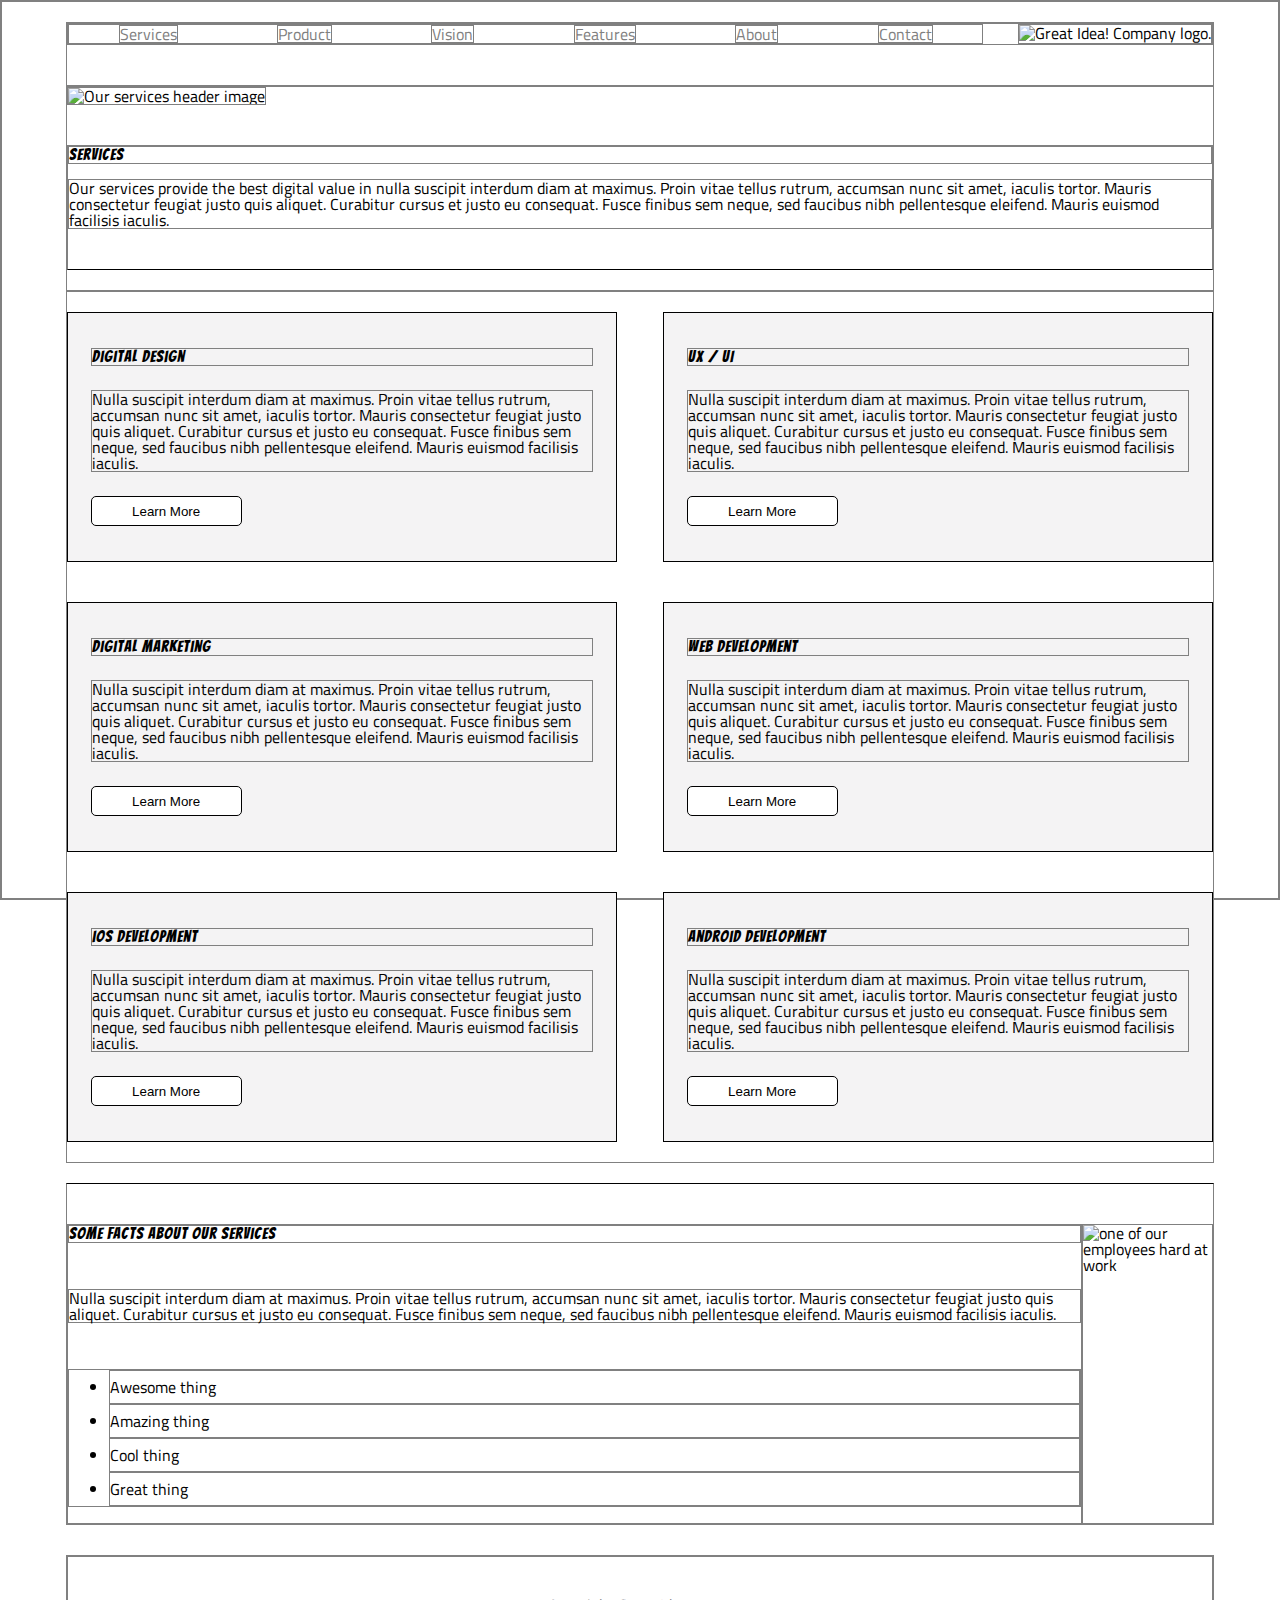
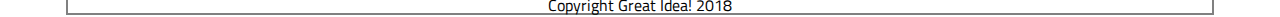
==== great-idea/services.html @ f1223924 "finished adding the services page, not yet linked, going to take a break." ====
<!doctype html>

<html lang="en">
<head>
  <meta charset="utf-8">

  <title>Great Idea!</title>

  <link href="https://fonts.googleapis.com/css?family=Bangers|Titillium+Web" rel="stylesheet">
  <link rel="stylesheet" href="css/index.css">

  <!--[if lt IE 9]>
    <script src="https://cdnjs.cloudflare.com/ajax/libs/html5shiv/3.7.3/html5shiv.js"></script>
  <![endif]-->
</head>

<body>

<header>
  <nav>
    <div class = "links">
      <a href = "$">Services</a>
      <a href = "$">Product</a>
      <a href = "$">Vision</a>
      <a href = "$">Features</a>
      <a href = "$">About</a>
      <a href = "$">Contact</a>
    </div>
    <img class="logo" src="img/logo.png" alt="Great Idea! Company logo.">
  </nav>
</header>

<section class = "services-intro">
  <img class="services-header-img" src="img/services-header.jpg" alt="Our services header image">
  <!-- TODO should probably be bigger -->
  <div class = "services-intro-text">
    <h1>Services</h1>

    <p>Our services provide the best digital value in nulla suscipit interdum   diam at maximus. Proin vitae tellus rutrum, accumsan nunc sit amet, iaculis tortor. Mauris consectetur feugiat justo quis aliquet. Curabitur cursus et justo eu consequat. Fusce finibus sem neque, sed faucibus nibh pellentesque eleifend. Mauris euismod facilisis iaculis.</p>
  </div>
</section>

<section class = "list-of-services">
  <div class = "service-container">
    <h3>Digital Design</h3>
    <p>Nulla suscipit interdum diam at maximus. Proin vitae tellus rutrum, accumsan nunc sit amet, iaculis tortor. Mauris consectetur feugiat justo quis aliquet. Curabitur cursus et justo eu consequat. Fusce finibus sem neque, sed faucibus nibh pellentesque
    eleifend. Mauris euismod facilisis iaculis.</p>
    <button class = "learn-more">Learn More</button>
  </div>  

  <div class = "service-container">
    <h3>UX / UI</h3>
    <p>Nulla suscipit interdum diam at maximus. Proin vitae tellus rutrum, accumsan nunc sit amet, iaculis tortor. Mauris consectetur feugiat justo quis aliquet. Curabitur cursus et justo eu consequat. Fusce finibus sem neque, sed faucibus nibh pellentesque
    eleifend. Mauris euismod facilisis iaculis.</p>
    <button class = "learn-more">Learn More</button>
  </div>

  <div class = "service-container">
    <h3>Digital Marketing</h3>
    <p>Nulla suscipit interdum diam at maximus. Proin vitae tellus rutrum, accumsan nunc sit amet, iaculis tortor. Mauris consectetur feugiat justo quis aliquet. Curabitur cursus et justo eu consequat. Fusce finibus sem neque, sed faucibus nibh pellentesque
    eleifend. Mauris euismod facilisis iaculis.</p>
    <button class = "learn-more">Learn More</button>
  </div>

  <div class = "service-container">
    <h3>Web Development</h3>
    <p>Nulla suscipit interdum diam at maximus. Proin vitae tellus rutrum, accumsan nunc sit amet, iaculis tortor. Mauris consectetur feugiat justo quis aliquet. Curabitur cursus et justo eu consequat. Fusce finibus sem neque, sed faucibus nibh pellentesque
    eleifend. Mauris euismod facilisis iaculis.</p>
    <button class = "learn-more">Learn More</button>
  </div>

  <div class = "service-container">
    <h3>iOS Development</h3>
    <p>Nulla suscipit interdum diam at maximus. Proin vitae tellus rutrum, accumsan nunc sit amet, iaculis tortor. Mauris consectetur feugiat justo quis aliquet. Curabitur cursus et justo eu consequat. Fusce finibus sem neque, sed faucibus nibh pellentesque
    eleifend. Mauris euismod facilisis iaculis.</p>
    <button class = "learn-more">Learn More</button>
  </div>

  <div class = "service-container">
    <h3>Android Development</h3>
    <p>Nulla suscipit interdum diam at maximus. Proin vitae tellus rutrum, accumsan nunc sit amet, iaculis tortor. Mauris consectetur feugiat justo quis aliquet. Curabitur cursus et justo eu consequat. Fusce finibus sem neque, sed faucibus nibh pellentesque
    eleifend. Mauris euismod facilisis iaculis.</p>
    <button class = "learn-more">Learn More</button>
  </div>
</section>

<section class = "services-some-facts">

  <div class = "facts-text">
    <h3>Some Facts About Our Services</h3>

    <p>Nulla suscipit interdum diam at maximus. Proin vitae tellus rutrum, accumsan nunc sit amet, iaculis tortor. Mauris consectetur feugiat justo quis aliquet. Curabitur cursus et justo eu consequat. Fusce finibus sem neque, sed faucibus nibh pellentesque eleifend. Mauris euismod facilisis iaculis.</p>

    <ul>
      <li>Awesome thing</li>
      <li>Amazing thing</li>
      <li>Cool thing</li>
      <li>Great thing</li>
    </ul>
  </div>
  <img class="services-info-img" src="img/services-info.png" alt="one of our employees hard at work">
</section>

<footer>
  <p class = "copyright">Copyright Great Idea! 2018</p>
</footer>
</body>

</html>
---- great-idea/css/index.css ----
/* http://meyerweb.com/eric/tools/css/reset/ 
   v2.0 | 20110126
   License: none (public domain)
*/

html, body, div, span, applet, object, iframe,
h1, h2, h3, h4, h5, h6, p, blockquote, pre,
a, abbr, acronym, address, big, cite, code,
del, dfn, em, img, ins, kbd, q, s, samp,
small, strike, strong, sub, sup, tt, var,
b, u, i, center,
dl, dt, dd, ol,
fieldset, form, label, legend,
table, caption, tbody, tfoot, thead, tr, th, td,
article, aside, canvas, details, embed, 
figure, figcaption, footer, header, hgroup, 
menu, nav, output, ruby, section, summary,
time, mark, audio, video {
	margin: 0;
	padding: 0;
	font-size: 100%;
	font: inherit;
	vertical-align: baseline;
}
/* HTML5 display-role reset for older browsers */
article, aside, details, figcaption, figure, 
footer, header, hgroup, menu, nav, section {
	display: block;
}
body {
	line-height: 1;
}

blockquote, q {
	quotes: none;
}
blockquote:before, blockquote:after,
q:before, q:after {
	content: '';
	content: none;
}
table {
	border-collapse: collapse;
	border-spacing: 0;
}

/* Set every element's box-sizing to border-box */
* {
	box-sizing: border-box;
	border: 1px solid grey;
}

html, body {
    height: 100%;
    font-family: 'Titillium Web', sans-serif;
}

h1, h2, h3, h4, h5 {
    font-family: 'Bangers', cursive;
    letter-spacing: 1px;
    margin-bottom: 15px;
}

/* Copy and paste your work from yesterday here and start to refactor into flexbox */




/* Your code starts here! */


body {
	padding: 20px 5%;
}

/* style the header*/

header {
	padding-bottom: 40px;
}

header a {
	display: flex;
	color:gray;
	text-decoration: none;
	align-items:center;
}

header nav {
	display:flex;
	justify-content: space-between;

}

header .links {
	display: flex;
	width: 80%;
	justify-content: space-around;
}

header .logo {
	display: flex;
}

/*home page introduction styling*/

.introduction {
	margin-bottom: 40px;
	display: flex;
	justify-content: space-around;
	align-items: center;
}

.introduction .title {
	display: flex;
	flex-direction: column;
	align-items: center; 
	/* TODO: MAKE THIS CENTERED */
}


.introduction h1 {
	font-size: 5em;
	text-align: center;
}

.introduction button {
	display: flex;
	border: 1px solid black;
	height: 30px;
	width: 150px;
	align-items: center;
	justify-content: center;

}


/* home page main content stylings */

.middle {
	padding: 2% 0;
	border-top: 1px solid black;
	border-bottom: 1px solid black;
}

/*top row of text looks good TODO BUT COULD USE SPACE IN BETWEEN*/
.top-row div {
	display: flex;
	flex-direction: column;
	width:48%;
}
.top-row {
	display: flex;
	justify-content: space-between; 
}

/* this is just the middle image */
.middle img {
	width: 100%;
	margin: 3% 0;
}

/* bottom row of text looks good TODO BUT COULD USE SPACE IN BETWEEN*/
.bottom-row div {
	display: flex;
	flex-direction: column;
	width: 32%;
}

.bottom-row {
	display: flex;
	justify-content: space-between; 
}

/*------style the footer-----*/

footer {
	margin-top: 30px;
}

address p {
	margin: 2% 0%;
}

.copyright {
	text-align: center;
	padding-top: 40px;
}

/* -----------services page styling----- */

/* style the top services intro */

.services-intro img {
	width: 100%;
}

.services-intro-text {
	/* display: flex;
	flex-direction: column; */

	margin-top: 40px;
	margin-bottom: 20px;

	padding-bottom: 40px;
	border-bottom: 1px solid black;
}

/* style the list of services */

.list-of-services {
	display: flex;
	flex-flow: row wrap;
	justify-content: space-between;
	
}

.service-container {
	display: flex;
	flex-direction: column;

	width: 48%;
	height: 250px;

	margin-top: 20px;
	margin-bottom: 20px;

	background:#F4F3F4;
	border: 1px solid black;

	justify-content: space-around;

	padding: 2%;

}

.service-container h3 {
	margin-bottom: 0px;
}

.learn-more {
	width: 30%;
	align-self: flex-start;

	background:white;
	height: 30px;

	border: 1px solid black;
	border-radius: 5px;
}
/*style the services facts */

.services-some-facts {
	display:flex;
/* 
	width: 48%;
	justify-content: space-between; */

	padding-top: 40px;
	border-top: 1px solid black;
	margin-top: 20px;
}

.facts-text {
	display:flex;
	flex-direction: column;

	justify-content: space-between;

	height: 300px;

}

.facts-text li {
	line-height: 2;
}
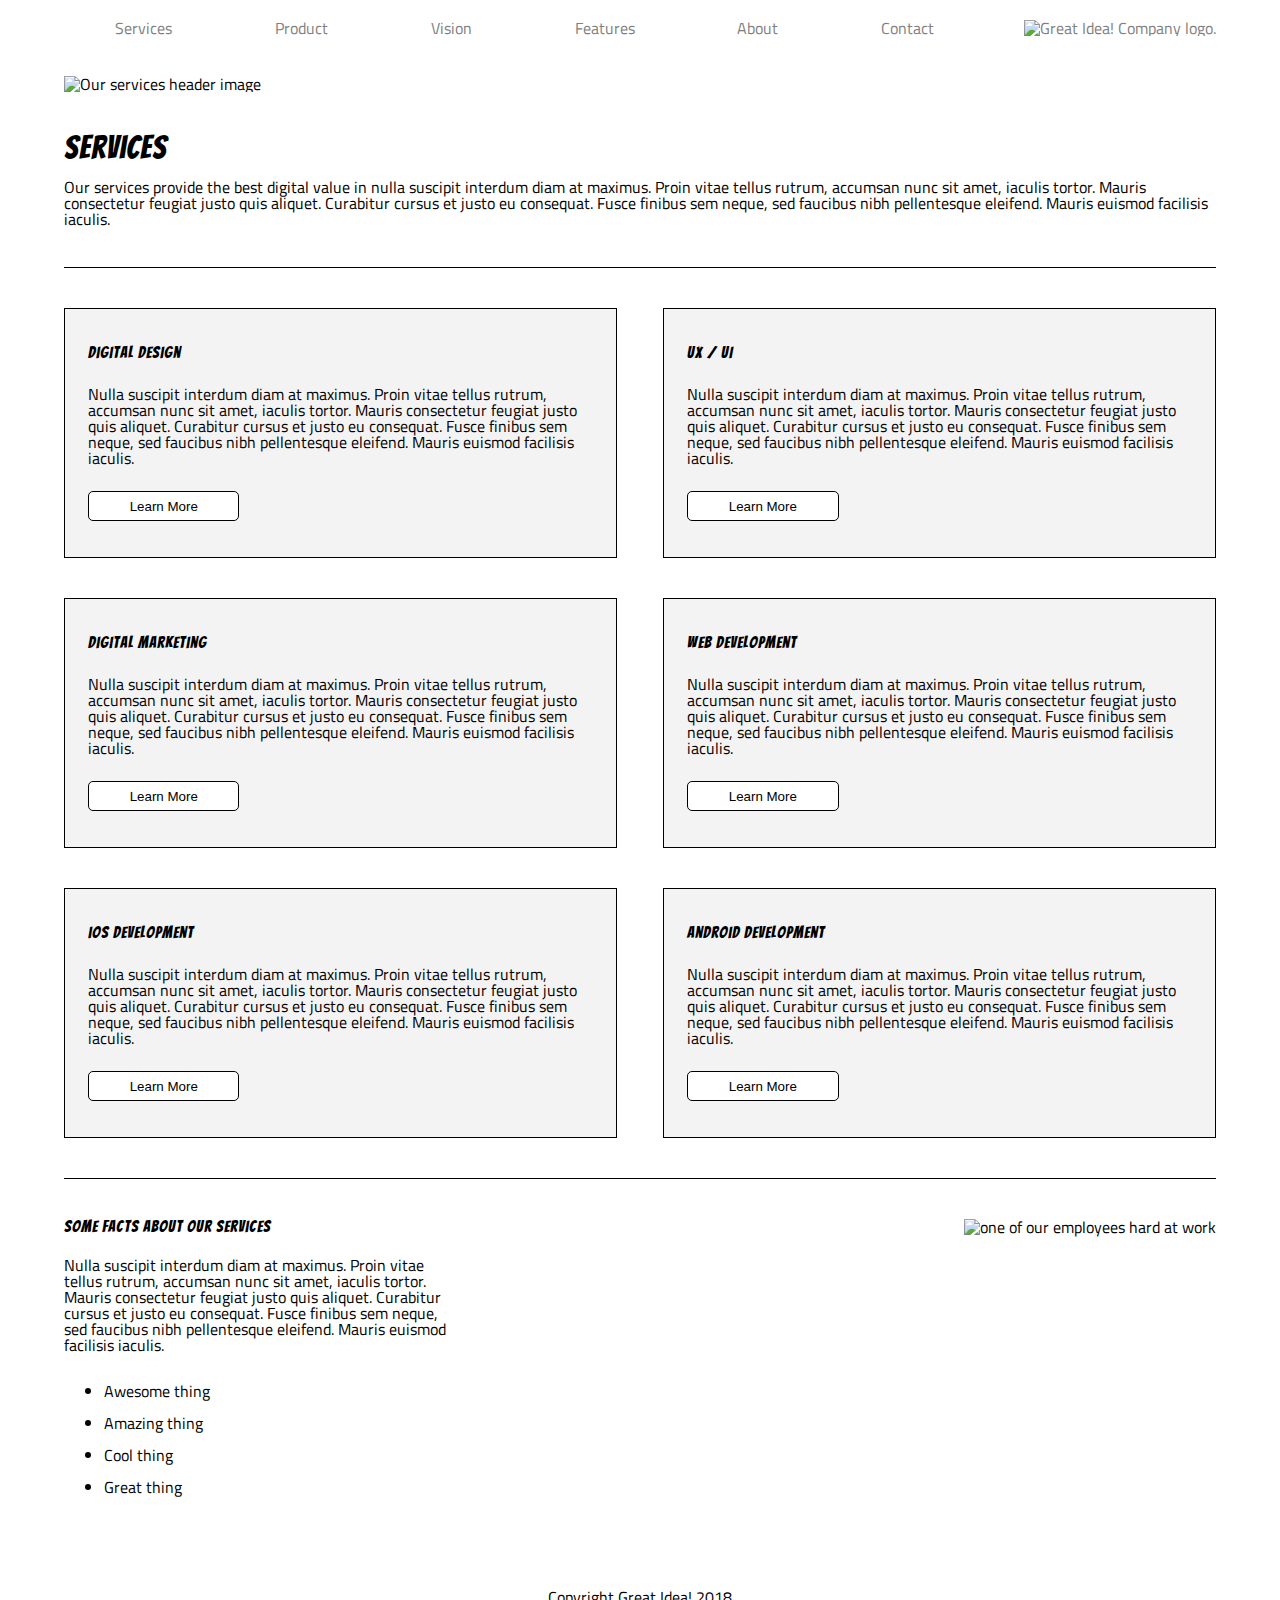
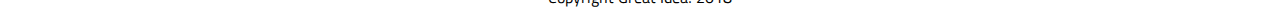
==== commit c650953a: "Fixed a few last assigment item and added a vision page as a stretch." ====
--- a/great-idea/services.html
+++ b/great-idea/services.html
@@ -19,14 +19,14 @@
 <header>
   <nav>
     <div class = "links">
-      <a href = "$">Services</a>
+      <a href = "services.html">Services</a>
       <a href = "$">Product</a>
-      <a href = "$">Vision</a>
+      <a href = "vision.html">Vision</a>
       <a href = "$">Features</a>
       <a href = "$">About</a>
       <a href = "$">Contact</a>
     </div>
-    <img class="logo" src="img/logo.png" alt="Great Idea! Company logo.">
+    <a href = "index.html"><img class="logo" src="img/logo.png" alt="Great Idea! Company logo."> </a>
   </nav>
 </header>
 
--- a/great-idea/css/index.css
+++ b/great-idea/css/index.css
@@ -47,7 +47,7 @@
 /* Set every element's box-sizing to border-box */
 * {
 	box-sizing: border-box;
-	border: 1px solid grey;
+	/* border: 1px solid grey; */
 }
 
 html, body {
@@ -195,6 +195,10 @@
 	width: 100%;
 }
 
+.services-intro h1 {
+	font-size: 2em;
+}
+
 .services-intro-text {
 	/* display: flex;
 	flex-direction: column; */
@@ -252,13 +256,15 @@
 
 .services-some-facts {
 	display:flex;
-/* 
-	width: 48%;
-	justify-content: space-between; */
+
+	width: 48%px;
+	/* justify-content: space-between; */
 
 	padding-top: 40px;
 	border-top: 1px solid black;
 	margin-top: 20px;
+
+	justify-content: space-between;
 }
 
 .facts-text {
@@ -268,9 +274,44 @@
 	justify-content: space-between;
 
 	height: 300px;
+	width: 400px;
 
 }
 
 .facts-text li {
 	line-height: 2;
+}
+
+
+/* -------vision page styling----------*/
+
+.vision-main-text h2 {
+	font-size: 2em;
+}
+
+.values img {
+	width: 150px;
+	height: 100px;
+	display: flex;
+	margin: 10px;
+}
+
+.value-text {
+	display: flex;
+	flex-direction: column;
+	padding-right: 20px;
+}
+
+.value-container {
+	display: flex;
+	flex-direction: row;
+	margin: 40px;
+	align-items: center;
+	
+}
+
+.values {
+	display: flex;
+	flex-direction: row;
+	justify-content: space-between;
 }